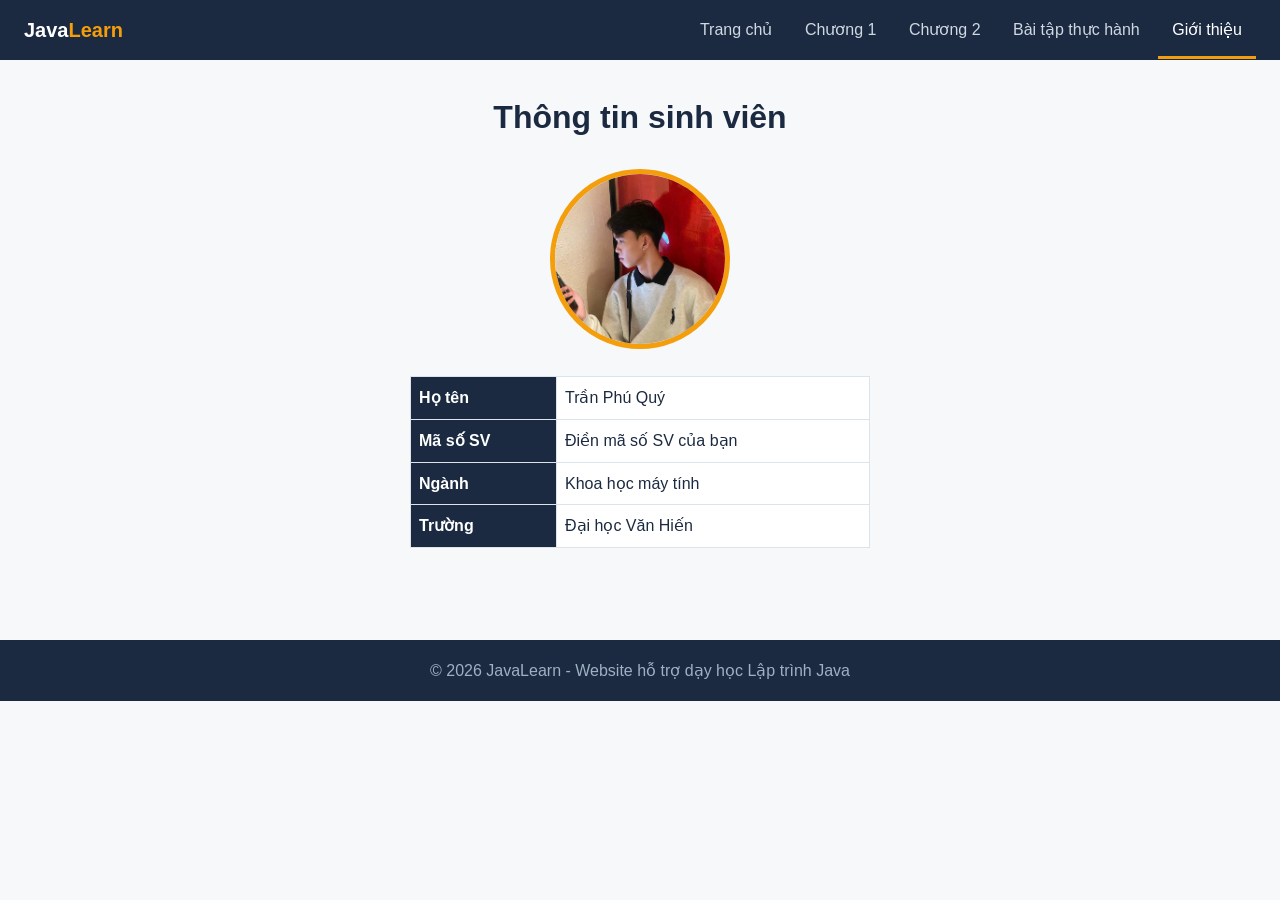
==== 241A290022_bt29/gioithieu.html @ f0990aaf "Add files via upload" ====
<!doctype html>
<html lang="vi">
  <head>
    <meta charset="UTF-8" />
    <meta name="viewport" content="width=device-width, initial-scale=1" />
    <title>Giới thiệu - JavaLearn</title>
    <link rel="stylesheet" href="style.css" />
  </head>
  <body>
    <header>
      <div class="logo">Java<span>Learn</span></div>
      <nav>
        <a href="index.html">Trang chủ</a>
        <a href="chuong1.html">Chương 1</a>
        <a href="chuong2.html">Chương 2</a>
        <a href="baitap.html">Bài tập thực hành</a>
        <a href="gioithieu.html" class="active">Giới thiệu</a>
      </nav>
    </header>
    <main class="profile">
      <h1>Thông tin sinh viên</h1>
      <br />
      <img
        src="./img/z6303188598332_aadb1838ad6d4bf595564362ea5b00cb.jpg"
        alt="Ảnh Trần Phú Quý"
      />
      <table>
        <tr>
          <th>Họ tên</th>
          <td>Trần Phú Quý</td>
        </tr>
        <tr>
          <th>Mã số SV</th>
          <td>Điền mã số SV của bạn</td>
        </tr>
        <tr>
          <th>Ngành</th>
          <td>Khoa học máy tính</td>
        </tr>
        <tr>
          <th>Trường</th>
          <td>Đại học Văn Hiến</td>
        </tr>
      </table>
    </main>
    <footer>© 2026 JavaLearn - Website hỗ trợ dạy học Lập trình Java</footer>
  </body>
</html>
---- 241A290022_bt29/style.css ----
:root {
  --ink: #1b2a41;
  --teal: #0f766e;
  --amber: #f59e0b;
  --paper: #f6f8fa;
  --white: #fff;
  --line: #dde3ea;
}
* {
  box-sizing: border-box;
  margin: 0;
  padding: 0;
}
body {
  font-family: "Segoe UI", Arial, sans-serif;
  background: var(--paper);
  color: var(--ink);
  line-height: 1.6;
}
header {
  background: var(--ink);
  color: var(--white);
  padding: 0 24px;
  display: flex;
  flex-wrap: wrap;
  align-items: center;
  justify-content: space-between;
}
header .logo {
  font-size: 20px;
  font-weight: 700;
  padding: 14px 0;
}
header .logo span {
  color: var(--amber);
}
nav a {
  color: #cfd8e3;
  text-decoration: none;
  padding: 16px 14px;
  display: inline-block;
}
nav a:hover,
nav a.active {
  color: var(--white);
  box-shadow: inset 0 -3px var(--amber);
}
.hero {
  background: linear-gradient(135deg, var(--teal), var(--ink));
  color: var(--white);
  padding: 70px 24px;
  text-align: center;
}
.hero h1 {
  font-size: 38px;
  margin-bottom: 12px;
}
.hero p {
  max-width: 620px;
  margin: 0 auto 24px;
  color: #d5e6e4;
}
.btn {
  display: inline-block;
  background: var(--amber);
  color: var(--ink);
  padding: 10px 22px;
  border: none;
  border-radius: 6px;
  font-weight: 700;
  text-decoration: none;
  cursor: pointer;
  font-size: 16px;
}
.btn:hover {
  background: #fbbf24;
}
main {
  max-width: 960px;
  margin: 0 auto;
  padding: 32px 24px;
}
h2 {
  margin: 28px 0 12px;
  border-left: 5px solid var(--amber);
  padding-left: 10px;
}
h3 {
  margin: 16px 0 8px;
}
.grid {
  display: grid;
  grid-template-columns: repeat(auto-fit, minmax(240px, 1fr));
  gap: 20px;
}
.card {
  background: var(--white);
  border: 1px solid var(--line);
  border-radius: 10px;
  padding: 20px;
}
.card h3 {
  margin-top: 0;
  color: var(--teal);
}
.card a {
  color: var(--teal);
  font-weight: 600;
  text-decoration: none;
}
pre {
  background: var(--ink);
  color: #e6edf3;
  padding: 14px;
  border-radius: 8px;
  overflow-x: auto;
  margin: 10px 0;
  font-size: 14px;
}
.level {
  display: inline-block;
  padding: 2px 10px;
  border-radius: 20px;
  font-size: 13px;
  font-weight: 700;
  color: var(--white);
  margin-right: 8px;
}
.l1 {
  background: #16a34a;
}
.l2 {
  background: #2563eb;
}
.l3 {
  background: #d97706;
}
.l4 {
  background: #dc2626;
}
details {
  background: var(--paper);
  border: 1px solid var(--line);
  border-radius: 6px;
  padding: 8px 12px;
  margin-top: 10px;
}
summary {
  cursor: pointer;
  font-weight: 600;
  color: var(--teal);
}
label {
  display: block;
  margin: 10px 0 4px;
  font-weight: 600;
}
input,
select,
textarea {
  width: 100%;
  padding: 9px;
  border: 1px solid var(--line);
  border-radius: 6px;
  font: inherit;
}
textarea {
  min-height: 120px;
  font-family: Consolas, monospace;
}
.radio label {
  display: inline-block;
  font-weight: 400;
  margin-right: 16px;
}
.radio input {
  width: auto;
}
table {
  width: 100%;
  border-collapse: collapse;
  background: var(--white);
}
th,
td {
  border: 1px solid var(--line);
  padding: 8px;
  text-align: left;
}
th {
  background: var(--ink);
  color: var(--white);
}
.profile {
  text-align: center;
}
.profile img {
  width: 180px;
  height: 180px;
  object-fit: cover;
  border-radius: 50%;
  border: 5px solid var(--amber);
}
.profile table {
  max-width: 460px;
  margin: 20px auto;
}
footer {
  background: var(--ink);
  color: #9fb0c3;
  text-align: center;
  padding: 18px;
  margin-top: 40px;
}
@media (max-width: 600px) {
  .hero h1 {
    font-size: 28px;
  }
  nav a {
    padding: 10px;
  }
}
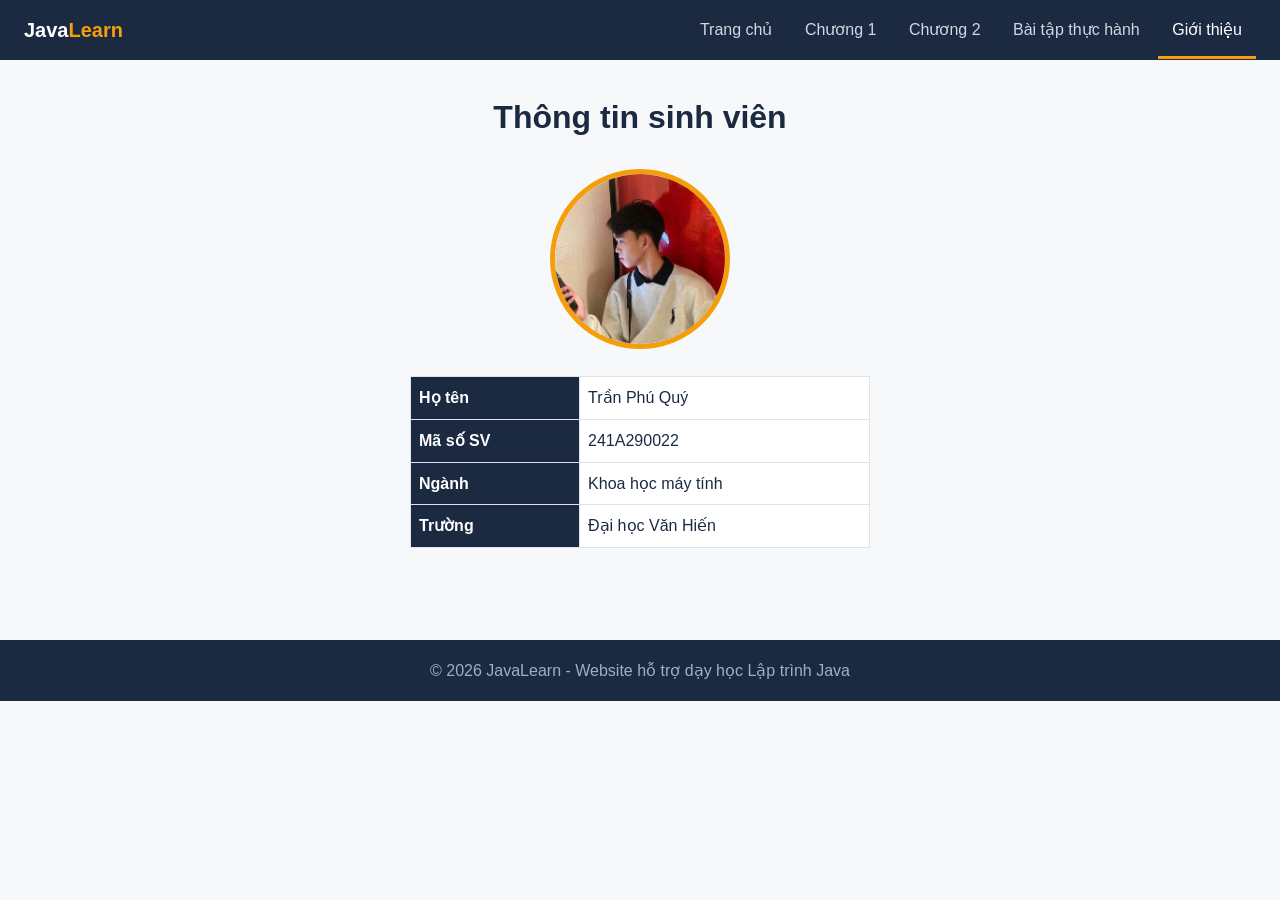
==== commit 2161e11b: "Update gioithieu.html" ====
--- a/241A290022_bt29/gioithieu.html
+++ b/241A290022_bt29/gioithieu.html
@@ -31,7 +31,7 @@
         </tr>
         <tr>
           <th>Mã số SV</th>
-          <td>Điền mã số SV của bạn</td>
+          <td>241A290022</td>
         </tr>
         <tr>
           <th>Ngành</th>
